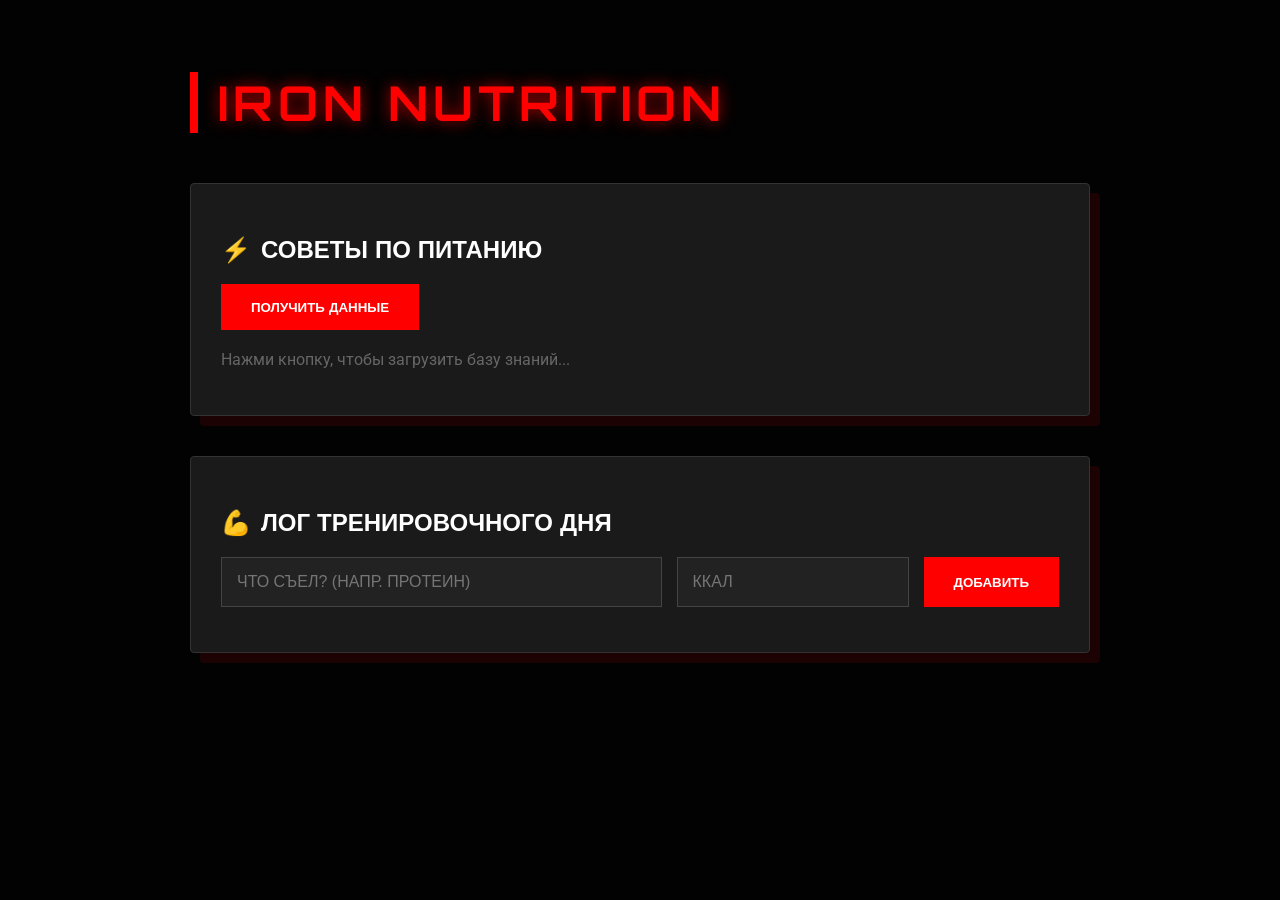
==== src/main/resources/static/index.html @ f3906cf7 "feat: integrate Elasticsearch, Kafka and implement load testing - Add NutritionTipEntity (JPA) and N" ====
<!DOCTYPE html>
<html lang="ru">
<head>
    <meta charset="UTF-8">
    <meta name="viewport" content="width=device-width, initial-scale=1.0">
    <title>IRON NUTRITION | Dashboard</title>
    <link href="https://fonts.googleapis.com/css2?family=Orbitron:wght@400;700&family=Roboto:wght@400;900&display=swap" rel="stylesheet">
    <style>
        :root {
            --primary-red: #ff0000;
            --dark-bg: #0a0a0a;
            --card-bg: #1a1a1a;
            --text-gray: #cccccc;
            --neon-glow: 0 0 15px rgba(255, 0, 0, 0.7);
        }

        body {
            background-color: var(--dark-bg);
            background-image:
                    linear-gradient(rgba(0,0,0,0.8), rgba(0,0,0,0.8)),
                    url('https://www.transparenttextures.com/patterns/carbon-fibre.png'); /* Текстура карбона */
            color: white;
            font-family: 'Roboto', sans-serif;
            margin: 0;
            display: flex;
            justify-content: center;
            min-height: 100vh;
        }

        .container {
            width: 100%;
            max-width: 900px;
            padding: 40px 20px;
        }

        h1 {
            font-family: 'Orbitron', sans-serif;
            text-transform: uppercase;
            font-size: 3rem;
            color: var(--primary-red);
            text-shadow: var(--neon-glow);
            border-left: 8px solid var(--primary-red);
            padding-left: 20px;
            margin-bottom: 50px;
            letter-spacing: 5px;
        }

        h2 {
            font-family: 'Orbitron', sans-serif;
            font-size: 1.5rem;
            margin-bottom: 20px;
            display: flex;
            align-items: center;
            gap: 10px;
        }

        section {
            background: var(--card-bg);
            border: 1px solid #333;
            padding: 30px;
            margin-bottom: 40px;
            border-radius: 4px;
            box-shadow: 10px 10px 0px rgba(255, 0, 0, 0.1);
            transition: transform 0.3s ease;
        }

        section:hover {
            border-color: var(--primary-red);
            transform: translateY(-5px);
        }

        .input-group {
            display: grid;
            grid-template-columns: 2fr 1fr auto;
            gap: 15px;
        }

        input {
            background: #222;
            border: 1px solid #444;
            padding: 15px;
            color: white;
            font-size: 1rem;
            outline: none;
        }

        input:focus {
            border-color: var(--primary-red);
            box-shadow: 0 0 10px rgba(255, 0, 0, 0.3);
        }

        button {
            background: var(--primary-red);
            color: white;
            border: none;
            padding: 15px 30px;
            font-weight: 900;
            text-transform: uppercase;
            cursor: pointer;
            font-family: 'Orbitron', sans-serif;
            transition: 0.2s;
        }

        button:hover {
            background: #cc0000;
            box-shadow: var(--neon-glow);
            letter-spacing: 1px;
        }

        .tip-card {
            background: #111;
            border-left: 4px solid var(--primary-red);
            padding: 20px;
            margin-top: 15px;
        }

        .tip-card strong {
            color: var(--primary-red);
            display: block;
            margin-bottom: 8px;
            font-size: 1.1rem;
        }

        #status-msg {
            margin-top: 15px;
            font-weight: bold;
            text-transform: uppercase;
            font-size: 0.8rem;
        }

        hr { border: 0; border-top: 1px solid #333; margin: 40px 0; }
    </style>
</head>
<body>

<div class="container">
    <h1>IRON NUTRITION</h1>

    <section>
        <h2><span>⚡</span> СОВЕТЫ ПО ПИТАНИЮ</h2>
        <button onclick="fetchTips()">ПОЛУЧИТЬ ДАННЫЕ</button>
        <div id="tips-list">
            <p style="color: #666; margin-top: 20px;">Нажми кнопку, чтобы загрузить базу знаний...</p>
        </div>
    </section>

    <section>
        <h2><span>💪</span> ЛОГ ТРЕНИРОВОЧНОГО ДНЯ</h2>
        <div class="input-group">
            <input type="text" id="meal-name" placeholder="ЧТО СЪЕЛ? (НАПР. ПРОТЕИН)">
            <input type="number" id="calories" placeholder="ККАЛ">
            <button onclick="saveMeal()">ДОБАВИТЬ</button>
        </div>
        <p id="status-msg"></p>
    </section>
</div>

<script>
    const API_BASE = "http://localhost:8080/api";

    async function fetchTips() {
        const listDiv = document.getElementById('tips-list');
        listDiv.innerHTML = "<p>ЗАГРУЗКА...</p>";

        try {
            const response = await fetch(`${API_BASE}/tips`);
            const tips = await response.json();

            listDiv.innerHTML = tips.map(tip => `
                <div class="tip-card">
                    <strong>${tip.title || 'DIETARY TIP'}</strong>
                    <p>${tip.content || tip.description}</p>
                </div>
            `).join('');
        } catch (err) {
            listDiv.innerHTML = `<p style="color: var(--primary-red)">ОШИБКА СВЯЗИ: ПРОВЕРЬ БЭКЕНД</p>`;
        }
    }

    async function saveMeal() {
        const name = document.getElementById('meal-name').value;
        const cals = document.getElementById('calories').value;
        const msg = document.getElementById('status-msg');

        if(!name || !cals) {
            msg.style.color = "yellow";
            msg.innerText = "ЗАПОЛНИ ВСЕ ПОЛЯ, АТЛЕТ!";
            return;
        }

        try {
            const response = await fetch(`${API_BASE}/meals`, {
                method: 'POST',
                headers: { 'Content-Type': 'application/json' },
                body: JSON.stringify({ name, calories: parseInt(cals), date: new Date().toISOString() })
            });

            if (response.ok) {
                msg.style.color = "#00ff00";
                msg.innerText = "ДАННЫЕ СОХРАНЕНЫ. ПРОДОЛЖАЙ В ТОМ ЖЕ ДУХЕ!";
                document.getElementById('meal-name').value = '';
                document.getElementById('calories').value = '';
            }
        } catch (err) {
            msg.style.color = var(--primary-red);
            msg.innerText = "СБОЙ ПРИ СОХРАНЕНИИ!";
        }
    }
</script>

</body>
</html>
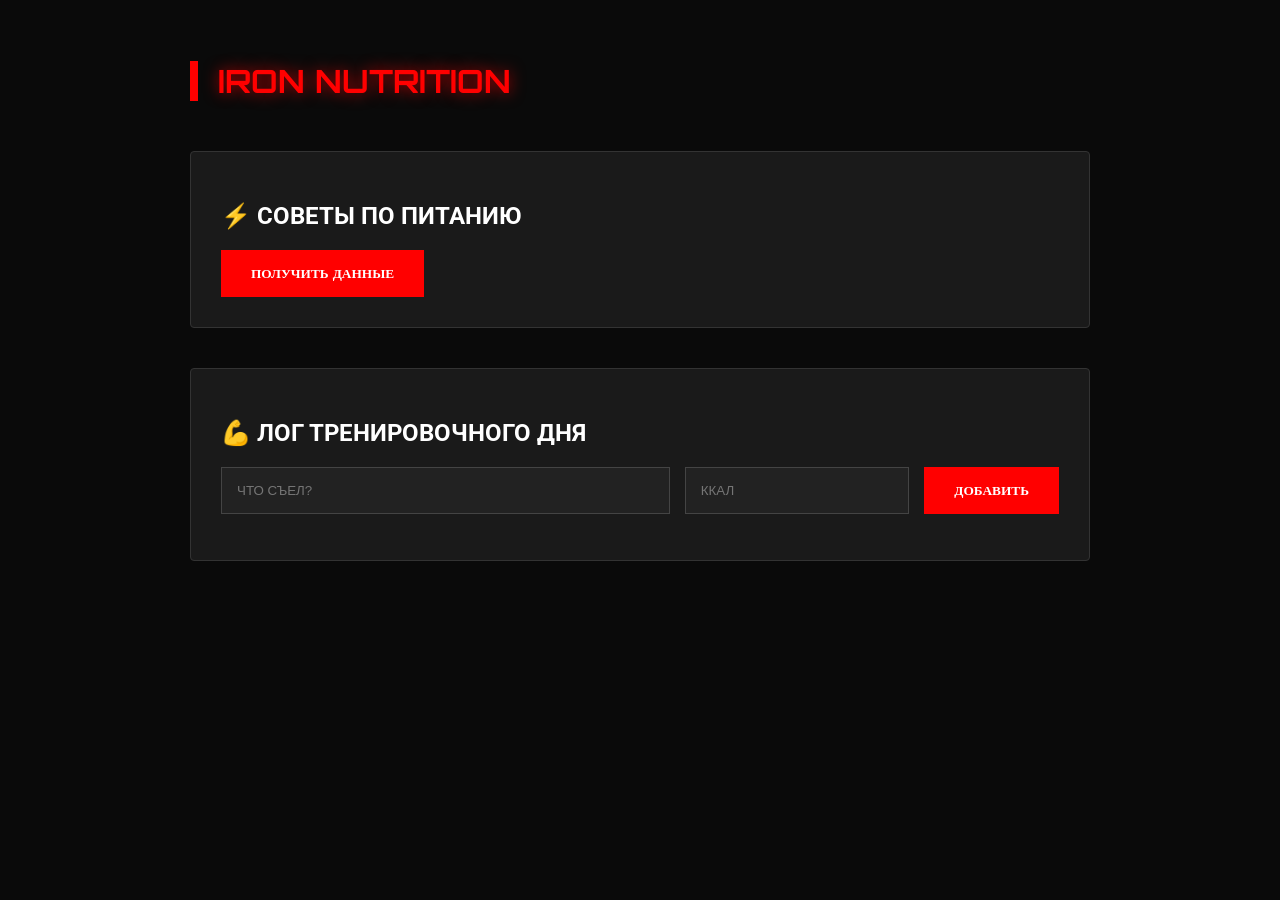
==== commit f9cb30af: "fix: resolve compilation errors and implement Elasticsearch synchronization - Move DefaultTipService" ====
--- a/src/main/resources/static/index.html
+++ b/src/main/resources/static/index.html
@@ -2,152 +2,32 @@
 <html lang="ru">
 <head>
     <meta charset="UTF-8">
-    <meta name="viewport" content="width=device-width, initial-scale=1.0">
     <title>IRON NUTRITION | Dashboard</title>
     <link href="https://fonts.googleapis.com/css2?family=Orbitron:wght@400;700&family=Roboto:wght@400;900&display=swap" rel="stylesheet">
     <style>
-        :root {
-            --primary-red: #ff0000;
-            --dark-bg: #0a0a0a;
-            --card-bg: #1a1a1a;
-            --text-gray: #cccccc;
-            --neon-glow: 0 0 15px rgba(255, 0, 0, 0.7);
-        }
-
-        body {
-            background-color: var(--dark-bg);
-            background-image:
-                    linear-gradient(rgba(0,0,0,0.8), rgba(0,0,0,0.8)),
-                    url('https://www.transparenttextures.com/patterns/carbon-fibre.png'); /* Текстура карбона */
-            color: white;
-            font-family: 'Roboto', sans-serif;
-            margin: 0;
-            display: flex;
-            justify-content: center;
-            min-height: 100vh;
-        }
-
-        .container {
-            width: 100%;
-            max-width: 900px;
-            padding: 40px 20px;
-        }
-
-        h1 {
-            font-family: 'Orbitron', sans-serif;
-            text-transform: uppercase;
-            font-size: 3rem;
-            color: var(--primary-red);
-            text-shadow: var(--neon-glow);
-            border-left: 8px solid var(--primary-red);
-            padding-left: 20px;
-            margin-bottom: 50px;
-            letter-spacing: 5px;
-        }
-
-        h2 {
-            font-family: 'Orbitron', sans-serif;
-            font-size: 1.5rem;
-            margin-bottom: 20px;
-            display: flex;
-            align-items: center;
-            gap: 10px;
-        }
-
-        section {
-            background: var(--card-bg);
-            border: 1px solid #333;
-            padding: 30px;
-            margin-bottom: 40px;
-            border-radius: 4px;
-            box-shadow: 10px 10px 0px rgba(255, 0, 0, 0.1);
-            transition: transform 0.3s ease;
-        }
-
-        section:hover {
-            border-color: var(--primary-red);
-            transform: translateY(-5px);
-        }
-
-        .input-group {
-            display: grid;
-            grid-template-columns: 2fr 1fr auto;
-            gap: 15px;
-        }
-
-        input {
-            background: #222;
-            border: 1px solid #444;
-            padding: 15px;
-            color: white;
-            font-size: 1rem;
-            outline: none;
-        }
-
-        input:focus {
-            border-color: var(--primary-red);
-            box-shadow: 0 0 10px rgba(255, 0, 0, 0.3);
-        }
-
-        button {
-            background: var(--primary-red);
-            color: white;
-            border: none;
-            padding: 15px 30px;
-            font-weight: 900;
-            text-transform: uppercase;
-            cursor: pointer;
-            font-family: 'Orbitron', sans-serif;
-            transition: 0.2s;
-        }
-
-        button:hover {
-            background: #cc0000;
-            box-shadow: var(--neon-glow);
-            letter-spacing: 1px;
-        }
-
-        .tip-card {
-            background: #111;
-            border-left: 4px solid var(--primary-red);
-            padding: 20px;
-            margin-top: 15px;
-        }
-
-        .tip-card strong {
-            color: var(--primary-red);
-            display: block;
-            margin-bottom: 8px;
-            font-size: 1.1rem;
-        }
-
-        #status-msg {
-            margin-top: 15px;
-            font-weight: bold;
-            text-transform: uppercase;
-            font-size: 0.8rem;
-        }
-
-        hr { border: 0; border-top: 1px solid #333; margin: 40px 0; }
+        :root { --primary-red: #ff0000; --dark-bg: #0a0a0a; --card-bg: #1a1a1a; --neon-glow: 0 0 15px rgba(255, 0, 0, 0.7); }
+        body { background-color: var(--dark-bg); color: white; font-family: 'Roboto', sans-serif; margin: 0; display: flex; justify-content: center; }
+        .container { width: 100%; max-width: 900px; padding: 40px 20px; }
+        h1 { font-family: 'Orbitron', sans-serif; color: var(--primary-red); text-shadow: var(--neon-glow); border-left: 8px solid var(--primary-red); padding-left: 20px; text-transform: uppercase; margin-bottom: 50px; }
+        section { background: var(--card-bg); padding: 30px; margin-bottom: 40px; border: 1px solid #333; border-radius: 4px; }
+        .input-group { display: grid; grid-template-columns: 2fr 1fr auto; gap: 15px; }
+        input { background: #222; border: 1px solid #444; padding: 15px; color: white; outline: none; }
+        button { background: var(--primary-red); color: white; border: none; padding: 15px 30px; font-weight: 900; text-transform: uppercase; cursor: pointer; font-family: 'Orbitron'; transition: 0.2s; }
+        .tip-card { background: #111; border-left: 4px solid var(--primary-red); padding: 20px; margin-top: 15px; }
     </style>
 </head>
 <body>
-
 <div class="container">
     <h1>IRON NUTRITION</h1>
-
     <section>
-        <h2><span>⚡</span> СОВЕТЫ ПО ПИТАНИЮ</h2>
+        <h2>⚡ СОВЕТЫ ПО ПИТАНИЮ</h2>
         <button onclick="fetchTips()">ПОЛУЧИТЬ ДАННЫЕ</button>
-        <div id="tips-list">
-            <p style="color: #666; margin-top: 20px;">Нажми кнопку, чтобы загрузить базу знаний...</p>
-        </div>
+        <div id="tips-list"></div>
     </section>
-
     <section>
-        <h2><span>💪</span> ЛОГ ТРЕНИРОВОЧНОГО ДНЯ</h2>
+        <h2>💪 ЛОГ ТРЕНИРОВОЧНОГО ДНЯ</h2>
         <div class="input-group">
-            <input type="text" id="meal-name" placeholder="ЧТО СЪЕЛ? (НАПР. ПРОТЕИН)">
+            <input type="text" id="meal-name" placeholder="ЧТО СЪЕЛ?">
             <input type="number" id="calories" placeholder="ККАЛ">
             <button onclick="saveMeal()">ДОБАВИТЬ</button>
         </div>
@@ -156,57 +36,42 @@
 </div>
 
 <script>
-    const API_BASE = "http://localhost:8080/api";
+    const API_BASE = "http://localhost:8083/api/v1";
 
     async function fetchTips() {
         const listDiv = document.getElementById('tips-list');
         listDiv.innerHTML = "<p>ЗАГРУЗКА...</p>";
-
         try {
             const response = await fetch(`${API_BASE}/tips`);
             const tips = await response.json();
-
             listDiv.innerHTML = tips.map(tip => `
                 <div class="tip-card">
-                    <strong>${tip.title || 'DIETARY TIP'}</strong>
-                    <p>${tip.content || tip.description}</p>
+                    <strong>${tip.title}</strong>
+                    <p>${tip.content}</p>
                 </div>
             `).join('');
         } catch (err) {
-            listDiv.innerHTML = `<p style="color: var(--primary-red)">ОШИБКА СВЯЗИ: ПРОВЕРЬ БЭКЕНД</p>`;
+            listDiv.innerHTML = "<p style='color:red'>ОШИБКА СВЯЗИ С БЭКЕНДОМ</p>";
         }
     }
 
     async function saveMeal() {
-        const name = document.getElementById('meal-name').value;
+        const title = document.getElementById('meal-name').value;
         const cals = document.getElementById('calories').value;
         const msg = document.getElementById('status-msg');
-
-        if(!name || !cals) {
-            msg.style.color = "yellow";
-            msg.innerText = "ЗАПОЛНИ ВСЕ ПОЛЯ, АТЛЕТ!";
-            return;
-        }
-
+        if(!title || !cals) { msg.innerText = "ЗАПОЛНИ ПОЛЯ!"; return; }
         try {
-            const response = await fetch(`${API_BASE}/meals`, {
+            const response = await fetch(`${API_BASE}/tips`, {
                 method: 'POST',
                 headers: { 'Content-Type': 'application/json' },
-                body: JSON.stringify({ name, calories: parseInt(cals), date: new Date().toISOString() })
+                body: JSON.stringify({ title, content: cals + " ккал", category: "USER_LOG" })
             });
-
             if (response.ok) {
                 msg.style.color = "#00ff00";
-                msg.innerText = "ДАННЫЕ СОХРАНЕНЫ. ПРОДОЛЖАЙ В ТОМ ЖЕ ДУХЕ!";
-                document.getElementById('meal-name').value = '';
-                document.getElementById('calories').value = '';
+                msg.innerText = "СОХРАНЕНО!";
             }
-        } catch (err) {
-            msg.style.color = var(--primary-red);
-            msg.innerText = "СБОЙ ПРИ СОХРАНЕНИИ!";
-        }
+        } catch (err) { msg.style.color = "red"; msg.innerText = "СБОЙ!"; }
     }
 </script>
-
 </body>
 </html>
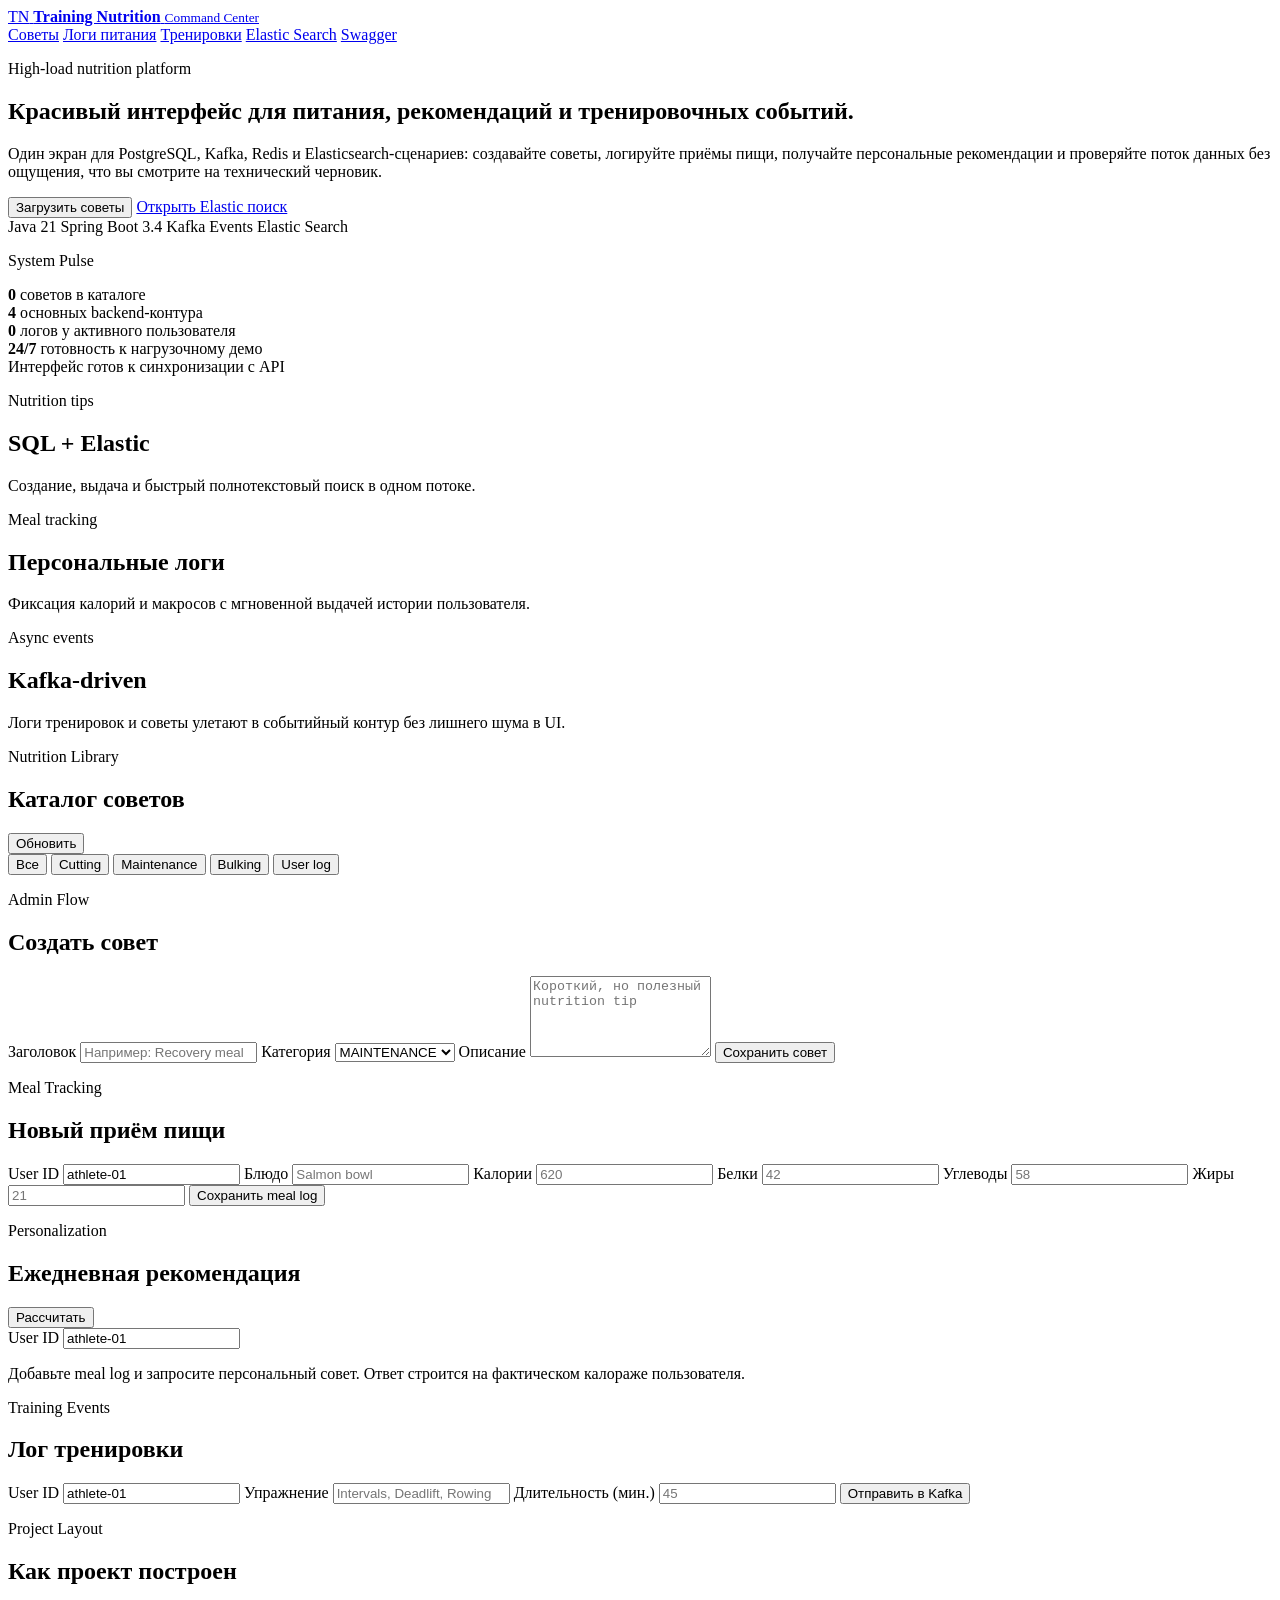
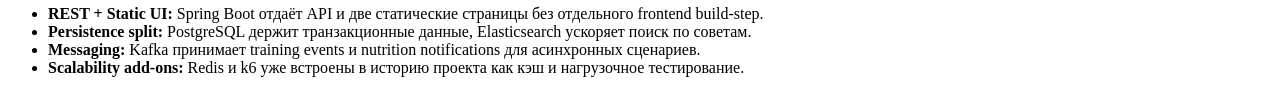
==== commit 59792ed8: "Polish UI and expose nutrition workflows" ====
--- a/src/main/resources/static/index.html
+++ b/src/main/resources/static/index.html
@@ -2,76 +2,249 @@
 <html lang="ru">
 <head>
     <meta charset="UTF-8">
-    <title>IRON NUTRITION | Dashboard</title>
-    <link href="https://fonts.googleapis.com/css2?family=Orbitron:wght@400;700&family=Roboto:wght@400;900&display=swap" rel="stylesheet">
-    <style>
-        :root { --primary-red: #ff0000; --dark-bg: #0a0a0a; --card-bg: #1a1a1a; --neon-glow: 0 0 15px rgba(255, 0, 0, 0.7); }
-        body { background-color: var(--dark-bg); color: white; font-family: 'Roboto', sans-serif; margin: 0; display: flex; justify-content: center; }
-        .container { width: 100%; max-width: 900px; padding: 40px 20px; }
-        h1 { font-family: 'Orbitron', sans-serif; color: var(--primary-red); text-shadow: var(--neon-glow); border-left: 8px solid var(--primary-red); padding-left: 20px; text-transform: uppercase; margin-bottom: 50px; }
-        section { background: var(--card-bg); padding: 30px; margin-bottom: 40px; border: 1px solid #333; border-radius: 4px; }
-        .input-group { display: grid; grid-template-columns: 2fr 1fr auto; gap: 15px; }
-        input { background: #222; border: 1px solid #444; padding: 15px; color: white; outline: none; }
-        button { background: var(--primary-red); color: white; border: none; padding: 15px 30px; font-weight: 900; text-transform: uppercase; cursor: pointer; font-family: 'Orbitron'; transition: 0.2s; }
-        .tip-card { background: #111; border-left: 4px solid var(--primary-red); padding: 20px; margin-top: 15px; }
-    </style>
+    <meta name="viewport" content="width=device-width, initial-scale=1.0">
+    <title>Training Nutrition | Command Center</title>
+    <link rel="preconnect" href="https://fonts.googleapis.com">
+    <link rel="preconnect" href="https://fonts.gstatic.com" crossorigin>
+    <link href="https://fonts.googleapis.com/css2?family=Sora:wght@400;500;600;700;800&family=Space+Grotesk:wght@400;500;700&display=swap" rel="stylesheet">
+    <link rel="stylesheet" href="/styles/main.css">
 </head>
-<body>
-<div class="container">
-    <h1>IRON NUTRITION</h1>
-    <section>
-        <h2>⚡ СОВЕТЫ ПО ПИТАНИЮ</h2>
-        <button onclick="fetchTips()">ПОЛУЧИТЬ ДАННЫЕ</button>
-        <div id="tips-list"></div>
-    </section>
-    <section>
-        <h2>💪 ЛОГ ТРЕНИРОВОЧНОГО ДНЯ</h2>
-        <div class="input-group">
-            <input type="text" id="meal-name" placeholder="ЧТО СЪЕЛ?">
-            <input type="number" id="calories" placeholder="ККАЛ">
-            <button onclick="saveMeal()">ДОБАВИТЬ</button>
-        </div>
-        <p id="status-msg"></p>
-    </section>
+<body class="dashboard-page">
+<div class="page-shell">
+    <header class="topbar">
+        <a class="brand" href="/">
+            <span class="brand-mark">TN</span>
+            <span>
+                <strong>Training Nutrition</strong>
+                <small>Command Center</small>
+            </span>
+        </a>
+        <nav class="topbar-nav">
+            <a href="#tips-section">Советы</a>
+            <a href="#meal-section">Логи питания</a>
+            <a href="#training-section">Тренировки</a>
+            <a href="/indexElastic.html">Elastic Search</a>
+            <a href="/swagger-ui/index.html" target="_blank" rel="noreferrer">Swagger</a>
+        </nav>
+    </header>
+
+    <main>
+        <section class="hero-panel reveal">
+            <div class="hero-copy">
+                <p class="eyebrow">High-load nutrition platform</p>
+                <h1>Красивый интерфейс для питания, рекомендаций и тренировочных событий.</h1>
+                <p class="hero-text">
+                    Один экран для PostgreSQL, Kafka, Redis и Elasticsearch-сценариев: создавайте советы, логируйте приёмы пищи,
+                    получайте персональные рекомендации и проверяйте поток данных без ощущения, что вы смотрите на технический черновик.
+                </p>
+                <div class="hero-actions">
+                    <button class="primary-btn" type="button" data-scroll="#tips-section">Загрузить советы</button>
+                    <a class="ghost-btn" href="/indexElastic.html">Открыть Elastic поиск</a>
+                </div>
+                <div class="hero-badges">
+                    <span>Java 21</span>
+                    <span>Spring Boot 3.4</span>
+                    <span>Kafka Events</span>
+                    <span>Elastic Search</span>
+                </div>
+            </div>
+            <div class="hero-aside glass-card">
+                <p class="panel-label">System Pulse</p>
+                <div class="metric-grid">
+                    <article>
+                        <strong id="tips-count">0</strong>
+                        <span>советов в каталоге</span>
+                    </article>
+                    <article>
+                        <strong>4</strong>
+                        <span>основных backend-контура</span>
+                    </article>
+                    <article>
+                        <strong id="logs-count">0</strong>
+                        <span>логов у активного пользователя</span>
+                    </article>
+                    <article>
+                        <strong>24/7</strong>
+                        <span>готовность к нагрузочному демо</span>
+                    </article>
+                </div>
+                <div class="status-ribbon">
+                    <span class="status-dot"></span>
+                    <span id="global-status">Интерфейс готов к синхронизации с API</span>
+                </div>
+            </div>
+        </section>
+
+        <section class="feature-strip reveal">
+            <article class="feature-card warm">
+                <p>Nutrition tips</p>
+                <h2>SQL + Elastic</h2>
+                <span>Создание, выдача и быстрый полнотекстовый поиск в одном потоке.</span>
+            </article>
+            <article class="feature-card mint">
+                <p>Meal tracking</p>
+                <h2>Персональные логи</h2>
+                <span>Фиксация калорий и макросов с мгновенной выдачей истории пользователя.</span>
+            </article>
+            <article class="feature-card ocean">
+                <p>Async events</p>
+                <h2>Kafka-driven</h2>
+                <span>Логи тренировок и советы улетают в событийный контур без лишнего шума в UI.</span>
+            </article>
+        </section>
+
+        <section class="section-grid reveal" id="tips-section">
+            <article class="glass-card section-card wide">
+                <div class="section-heading">
+                    <div>
+                        <p class="eyebrow">Nutrition Library</p>
+                        <h2>Каталог советов</h2>
+                    </div>
+                    <button class="secondary-btn" type="button" id="refresh-tips">Обновить</button>
+                </div>
+                <div class="toolbar-row">
+                    <div class="chip-row" id="category-filters">
+                        <button class="chip active" type="button" data-category="ALL">Все</button>
+                        <button class="chip" type="button" data-category="CUTTING">Cutting</button>
+                        <button class="chip" type="button" data-category="MAINTENANCE">Maintenance</button>
+                        <button class="chip" type="button" data-category="BULKING">Bulking</button>
+                        <button class="chip" type="button" data-category="USER_LOG">User log</button>
+                    </div>
+                </div>
+                <div class="tips-grid" id="tips-list"></div>
+            </article>
+
+            <article class="glass-card section-card">
+                <div class="section-heading compact">
+                    <div>
+                        <p class="eyebrow">Admin Flow</p>
+                        <h2>Создать совет</h2>
+                    </div>
+                </div>
+                <form id="tip-form" class="stack-form">
+                    <label>
+                        <span>Заголовок</span>
+                        <input type="text" name="title" placeholder="Например: Recovery meal" required>
+                    </label>
+                    <label>
+                        <span>Категория</span>
+                        <select name="category">
+                            <option value="CUTTING">CUTTING</option>
+                            <option value="MAINTENANCE" selected>MAINTENANCE</option>
+                            <option value="BULKING">BULKING</option>
+                            <option value="USER_LOG">USER_LOG</option>
+                        </select>
+                    </label>
+                    <label>
+                        <span>Описание</span>
+                        <textarea name="content" rows="5" placeholder="Короткий, но полезный nutrition tip" required></textarea>
+                    </label>
+                    <button class="primary-btn" type="submit">Сохранить совет</button>
+                    <p class="inline-status" id="tip-status"></p>
+                </form>
+            </article>
+        </section>
+
+        <section class="section-grid reveal" id="meal-section">
+            <article class="glass-card section-card">
+                <div class="section-heading compact">
+                    <div>
+                        <p class="eyebrow">Meal Tracking</p>
+                        <h2>Новый приём пищи</h2>
+                    </div>
+                </div>
+                <form id="meal-form" class="stack-form two-columns">
+                    <label>
+                        <span>User ID</span>
+                        <input type="text" name="userId" value="athlete-01" required>
+                    </label>
+                    <label>
+                        <span>Блюдо</span>
+                        <input type="text" name="foodName" placeholder="Salmon bowl" required>
+                    </label>
+                    <label>
+                        <span>Калории</span>
+                        <input type="number" name="calories" min="0" placeholder="620" required>
+                    </label>
+                    <label>
+                        <span>Белки</span>
+                        <input type="number" step="0.1" min="0" name="protein" placeholder="42">
+                    </label>
+                    <label>
+                        <span>Углеводы</span>
+                        <input type="number" step="0.1" min="0" name="carbs" placeholder="58">
+                    </label>
+                    <label>
+                        <span>Жиры</span>
+                        <input type="number" step="0.1" min="0" name="fats" placeholder="21">
+                    </label>
+                    <button class="primary-btn full-width" type="submit">Сохранить meal log</button>
+                    <p class="inline-status full-width" id="meal-status"></p>
+                </form>
+            </article>
+
+            <article class="glass-card section-card">
+                <div class="section-heading compact">
+                    <div>
+                        <p class="eyebrow">Personalization</p>
+                        <h2>Ежедневная рекомендация</h2>
+                    </div>
+                    <button class="secondary-btn" type="button" id="load-advice">Рассчитать</button>
+                </div>
+                <label class="inline-field">
+                    <span>User ID</span>
+                    <input type="text" id="advice-user-id" value="athlete-01">
+                </label>
+                <div class="advice-card" id="advice-box">
+                    <p>Добавьте meal log и запросите персональный совет. Ответ строится на фактическом калораже пользователя.</p>
+                </div>
+                <div class="timeline-list" id="meal-log-list"></div>
+            </article>
+        </section>
+
+        <section class="section-grid reveal" id="training-section">
+            <article class="glass-card section-card">
+                <div class="section-heading compact">
+                    <div>
+                        <p class="eyebrow">Training Events</p>
+                        <h2>Лог тренировки</h2>
+                    </div>
+                </div>
+                <form id="training-form" class="stack-form">
+                    <label>
+                        <span>User ID</span>
+                        <input type="text" name="userId" value="athlete-01" required>
+                    </label>
+                    <label>
+                        <span>Упражнение</span>
+                        <input type="text" name="exerciseType" placeholder="Intervals, Deadlift, Rowing" required>
+                    </label>
+                    <label>
+                        <span>Длительность (мин.)</span>
+                        <input type="number" name="durationMinutes" min="1" placeholder="45" required>
+                    </label>
+                    <button class="primary-btn" type="submit">Отправить в Kafka</button>
+                    <p class="inline-status" id="training-status"></p>
+                </form>
+            </article>
+
+            <article class="glass-card section-card">
+                <div class="section-heading compact">
+                    <div>
+                        <p class="eyebrow">Project Layout</p>
+                        <h2>Как проект построен</h2>
+                    </div>
+                </div>
+                <ul class="architecture-list">
+                    <li><strong>REST + Static UI:</strong> Spring Boot отдаёт API и две статические страницы без отдельного frontend build-step.</li>
+                    <li><strong>Persistence split:</strong> PostgreSQL держит транзакционные данные, Elasticsearch ускоряет поиск по советам.</li>
+                    <li><strong>Messaging:</strong> Kafka принимает training events и nutrition notifications для асинхронных сценариев.</li>
+                    <li><strong>Scalability add-ons:</strong> Redis и k6 уже встроены в историю проекта как кэш и нагрузочное тестирование.</li>
+                </ul>
+            </article>
+        </section>
+    </main>
 </div>
-
-<script>
-    const API_BASE = "http://localhost:8083/api/v1";
-
-    async function fetchTips() {
-        const listDiv = document.getElementById('tips-list');
-        listDiv.innerHTML = "<p>ЗАГРУЗКА...</p>";
-        try {
-            const response = await fetch(`${API_BASE}/tips`);
-            const tips = await response.json();
-            listDiv.innerHTML = tips.map(tip => `
-                <div class="tip-card">
-                    <strong>${tip.title}</strong>
-                    <p>${tip.content}</p>
-                </div>
-            `).join('');
-        } catch (err) {
-            listDiv.innerHTML = "<p style='color:red'>ОШИБКА СВЯЗИ С БЭКЕНДОМ</p>";
-        }
-    }
-
-    async function saveMeal() {
-        const title = document.getElementById('meal-name').value;
-        const cals = document.getElementById('calories').value;
-        const msg = document.getElementById('status-msg');
-        if(!title || !cals) { msg.innerText = "ЗАПОЛНИ ПОЛЯ!"; return; }
-        try {
-            const response = await fetch(`${API_BASE}/tips`, {
-                method: 'POST',
-                headers: { 'Content-Type': 'application/json' },
-                body: JSON.stringify({ title, content: cals + " ккал", category: "USER_LOG" })
-            });
-            if (response.ok) {
-                msg.style.color = "#00ff00";
-                msg.innerText = "СОХРАНЕНО!";
-            }
-        } catch (err) { msg.style.color = "red"; msg.innerText = "СБОЙ!"; }
-    }
-</script>
+<script src="/scripts/dashboard.js"></script>
 </body>
-</html>+</html>
